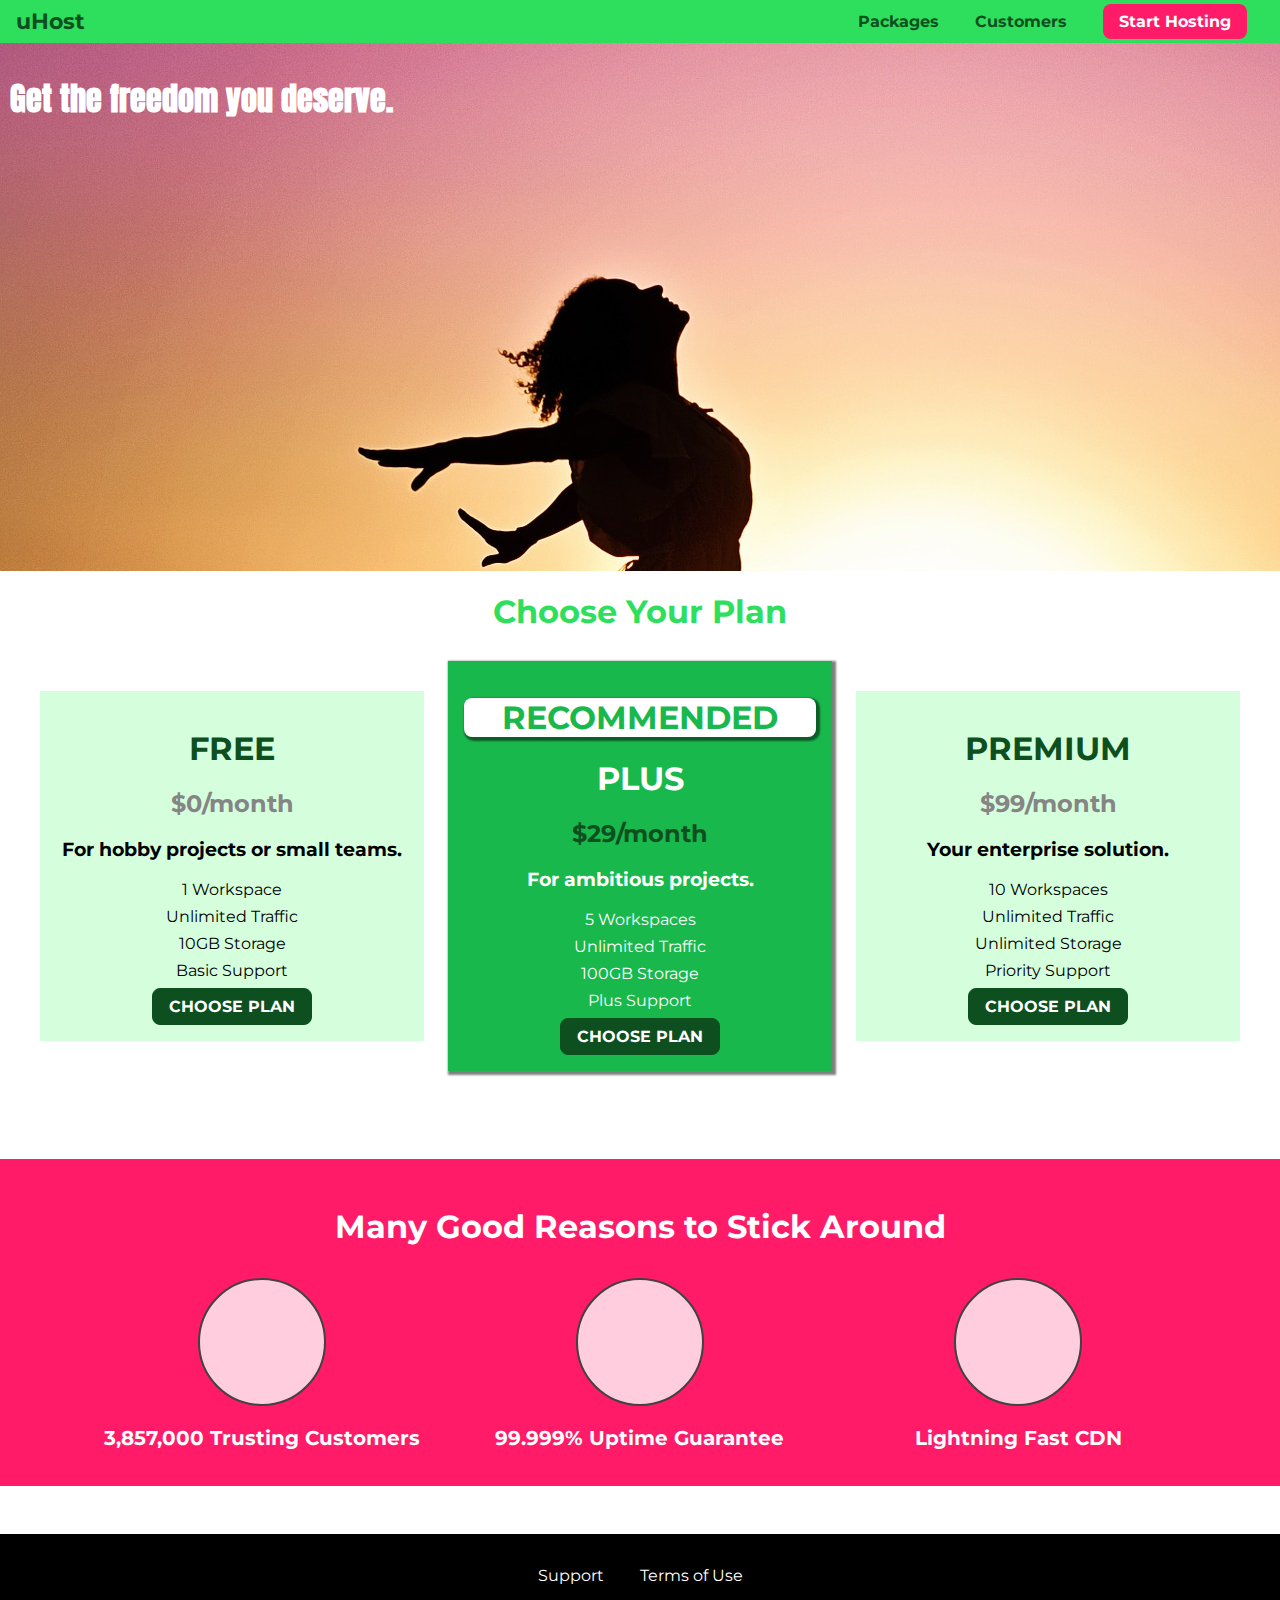
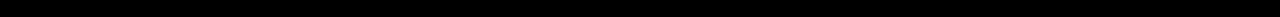
==== css/section_5/index.html @ 40cfa10e "section_5" ====
<!DOCTYPE html>
<html lang="en">

<head>
    <meta charset="UTF-8">
    <meta http-equiv="X-UA-Compatible" content="ie=edge">
    <title>uHost</title>
    <link rel="shortcut icon" href="favicon.png">
    <link href="https://fonts.googleapis.com/css?family=Anton" rel="stylesheet">
    <link href="https://fonts.googleapis.com/css?family=Montserrat:400,700" rel="stylesheet">
    
    <link rel="stylesheet" href="shared.css">
    <link rel="stylesheet" href="main.css">
</head>

<body>
    <header class="main-header">
        <div>
            <a href="index.html" class="main-header__brand">
                uHost
            </a>
        </div>
        <nav class="main-nav">
            <ul class="main-nav__items">
                <li class="main-nav__item">
                    <a href="packages/index.html">Packages</a>
                </li>
                <li class="main-nav__item">
                    <a href="customers/index.html">Customers</a>
                </li>
                <li class="main-nav__item main-nav__item--cta">
                    <a href="start-hosting/index.html">Start Hosting</a>
                </li>
            </ul>
        </nav>
    </header>
    <main>
        <section id="product-overview">
            <h1>Get the freedom you deserve.</h1>
        </section>
        <section id="plans">
            <h1 class="section-title">Choose Your Plan</h1>
            <div class="plans">
                <article class="plan">
                    <h1 class="plan__title">FREE</h1>
                    <h2 class="plan__price">$0/month</h2>
                    <h3>For hobby projects or small teams.</h3>
                    <ul class="plan__features">
                        <li class="plan__feature">1 Workspace</li>
                        <li class="plan__feature">Unlimited Traffic</li>
                        <li class="plan__feature">10GB Storage</li>
                        <li class="plan__feature">Basic Support</li>
                    </ul>
                    <div>
                        <button class="button">CHOOSE PLAN</button>
                    </div>
                </article>

                <article class="plan plan--highlighted">
                    <h1 class="plan__annotation">RECOMMENDED</h1>
                    <h1 class="plan__title">PLUS</h1>
                    <h2 class="plan__price">$29/month</h2>
                    <h3>For ambitious projects.</h3>
                    <ul class="plan__features">
                        <li class="plan__feature">5 Workspaces</li>
                        <li class="plan__feature">Unlimited Traffic</li>
                        <li class="plan__feature">100GB Storage</li>
                        <li class="plan__feature">Plus Support</li>
                    </ul>
                    <div>
                        <button class="button">CHOOSE PLAN</button>
                    </div>
                </article>
                
                <article class="plan">
                    <h1 class="plan__title">PREMIUM</h1>
                    <h2 class="plan__price">$99/month</h2>
                    <h3>Your enterprise solution.</h3>
                    <ul class="plan__features">
                        <li class="plan__feature">10 Workspaces</li>
                        <li class="plan__feature">Unlimited Traffic</li>
                        <li class="plan__feature">Unlimited Storage</li>
                        <li class="plan__feature">Priority Support</li>
                    </ul>
                    <div>
                        <button class="button">CHOOSE PLAN</button>
                    </div>
                </article>
            </div>
        </section>

        <section id="key-features">
            <h1 class="section-title">Many Good Reasons to Stick Around</h1>
            <ul class="key-features__list">
                <li class="key-feature">
                    <div class="key-feature__image">

                    </div>
                    <p class="key-feature__description">3,857,000 Trusting Customers</p>
                </li>
                <li class="key-feature">
                    <div class="key-feature__image">

                    </div>
                    <p class="key-feature__description">99.999% Uptime Guarantee</p>
                </li>
                <li class="key-feature">
                    <div class="key-feature__image">

                    </div>
                    <p class="key-feature__description">Lightning Fast CDN</p>
                </li>
            </ul>
        </section>
    </main>

    <footer class="main-footer">
        <nav>
            <ul class="main-footer__links">
                <li class="main-footer__link">
                    <a href="#">Support</a>
                </li>
                <li class="main-footer__link">
                    <a href="#">Terms of Use</a>
                </li>
            </ul>
        </nav>
    </footer>
</body>

</html>
---- css/section_5/shared.css ----
* {
    box-sizing: border-box;
}

body {
    font-family: 'Montserrat', sans-serif;
    margin: 0;
}

.main-header {
    width: 100%;
    background: #2ddf5c;
    padding: 8px 16px;
}

.main-header > div {
    display: inline-block;
    vertical-align: middle;
}

.main-header__brand {
    color: #0e4f1f;
    text-decoration: none;
    font-weight: bold;
    font-size: 22px;
}

.main-nav {
    display: inline-block;
    text-align: right;
    width: calc(100% - 74px);
    vertical-align: middle;
}

.main-nav__items {
    margin: 0;
    padding: 0;
    list-style: none;
}

.main-nav__item {
    display: inline-block;
    margin: 0 16px;
}

.main-nav__item a {
    text-decoration: none;
    color: #0e4f1f;
    font-weight: bold;
    padding: 3px 0;
}

.main-nav__item a:hover,
.main-nav__item a:active {
    color: white;
    border-bottom: 5px solid white;
}

.main-nav__item--cta a {
    color: white;
    background: #ff1b68;
    padding: 8px 16px;
    border-radius: 8px;
}

.main-nav__item--cta a:hover,
.main-nav__item--cta a:active {
    color: #ff1b68;
    background: white;
    border: none;
}

.main-footer {
    background: black;
    padding: 32px;
    margin-top: 48px;
}

.main-footer__links {
    list-style: none;
    margin: 0;
    padding: 0;
    text-align: center;
}

.main-footer__link {
    display: inline-block;
    margin: 0 16px;
}

.main-footer__link a {
    text-decoration: none;
    color: white;
}

.main-footer__link a:hover,
.main-footer__link a:active {
    color: #ccc;
}

.button {
    background: #0e4f1f;
    color: white;
    font: inherit;
    font-weight: bold;
    cursor: pointer;
    padding: 8px 16px;
    border-radius: 8px;
    border: 1.5px solid #0e4f1f;
}

.button:hover,
.button:active {
    background: white;
    color: #0e4f1f;
}

.button:focus {
    outline: none;
}
---- css/section_5/main.css ----
#product-overview {
    background: url("freedom.jpg");
    width: 100%;
    height: 528px;
    padding: 10px;   
}

.section-title {
    color: #2ddf5c;
    text-align: center;
}

#product-overview h1 {
    color: white;
    font-family: 'Anton', sans-serif;
}

.plans {
    text-align: center;
}

.plan {
    background: #d5ffdc;
    text-align: center;
    padding: 16px;
    margin: 8px 10px;
    display: inline-block;
    width: 30%;
    vertical-align: middle;
}

.plan--highlighted {
    background: #19b84c;
    color: white;
    box-shadow: 2px 2px 2px 2px rgba(0, 0, 0, 0.5);
}

.plan__annotation {
    background: white;
    color: #19b84c;
    box-shadow: 2px 2px 2px 2px rgba(0, 0, 0, 0.5);
    border-radius: 8px;
}

.plan__title {
    color: #0e4f1f;
}

.plan__price {
    color: #858585;
}

.plan--highlighted .plan__title{
    color: white
}

.plan--highlighted .plan__price{
    color: #0e4f1f
}

.plan__features {
    list-style: none;
    margin: 0;
    padding: 0;
}

.plan__feature {
    margin: 8px 0;
}

#key-features {
    background: #ff1b68;
    margin-top: 80px;
    padding: 16px;
}

#key-features .section-title {
    color: white;
    margin: 32px;
}

.key-features__list {
    list-style: none;
    text-align: center;
    margin:0;
    padding: 0;
}

.key-feature {
    display: inline-block;
    width: 30%;
    vertical-align: top;
}

.key-feature__image{
    background: #ffcdde;
    width: 128px;
    height: 128px;
    border:2px solid #424242;
    border-radius: 50%;
    margin: 0 auto;
}

.key-feature__description {
    text-align: center;
    font-weight: bold;
    color: white;
    font-size: 20px;
}

/* h1 {
    font-family: sans-serif;
} */
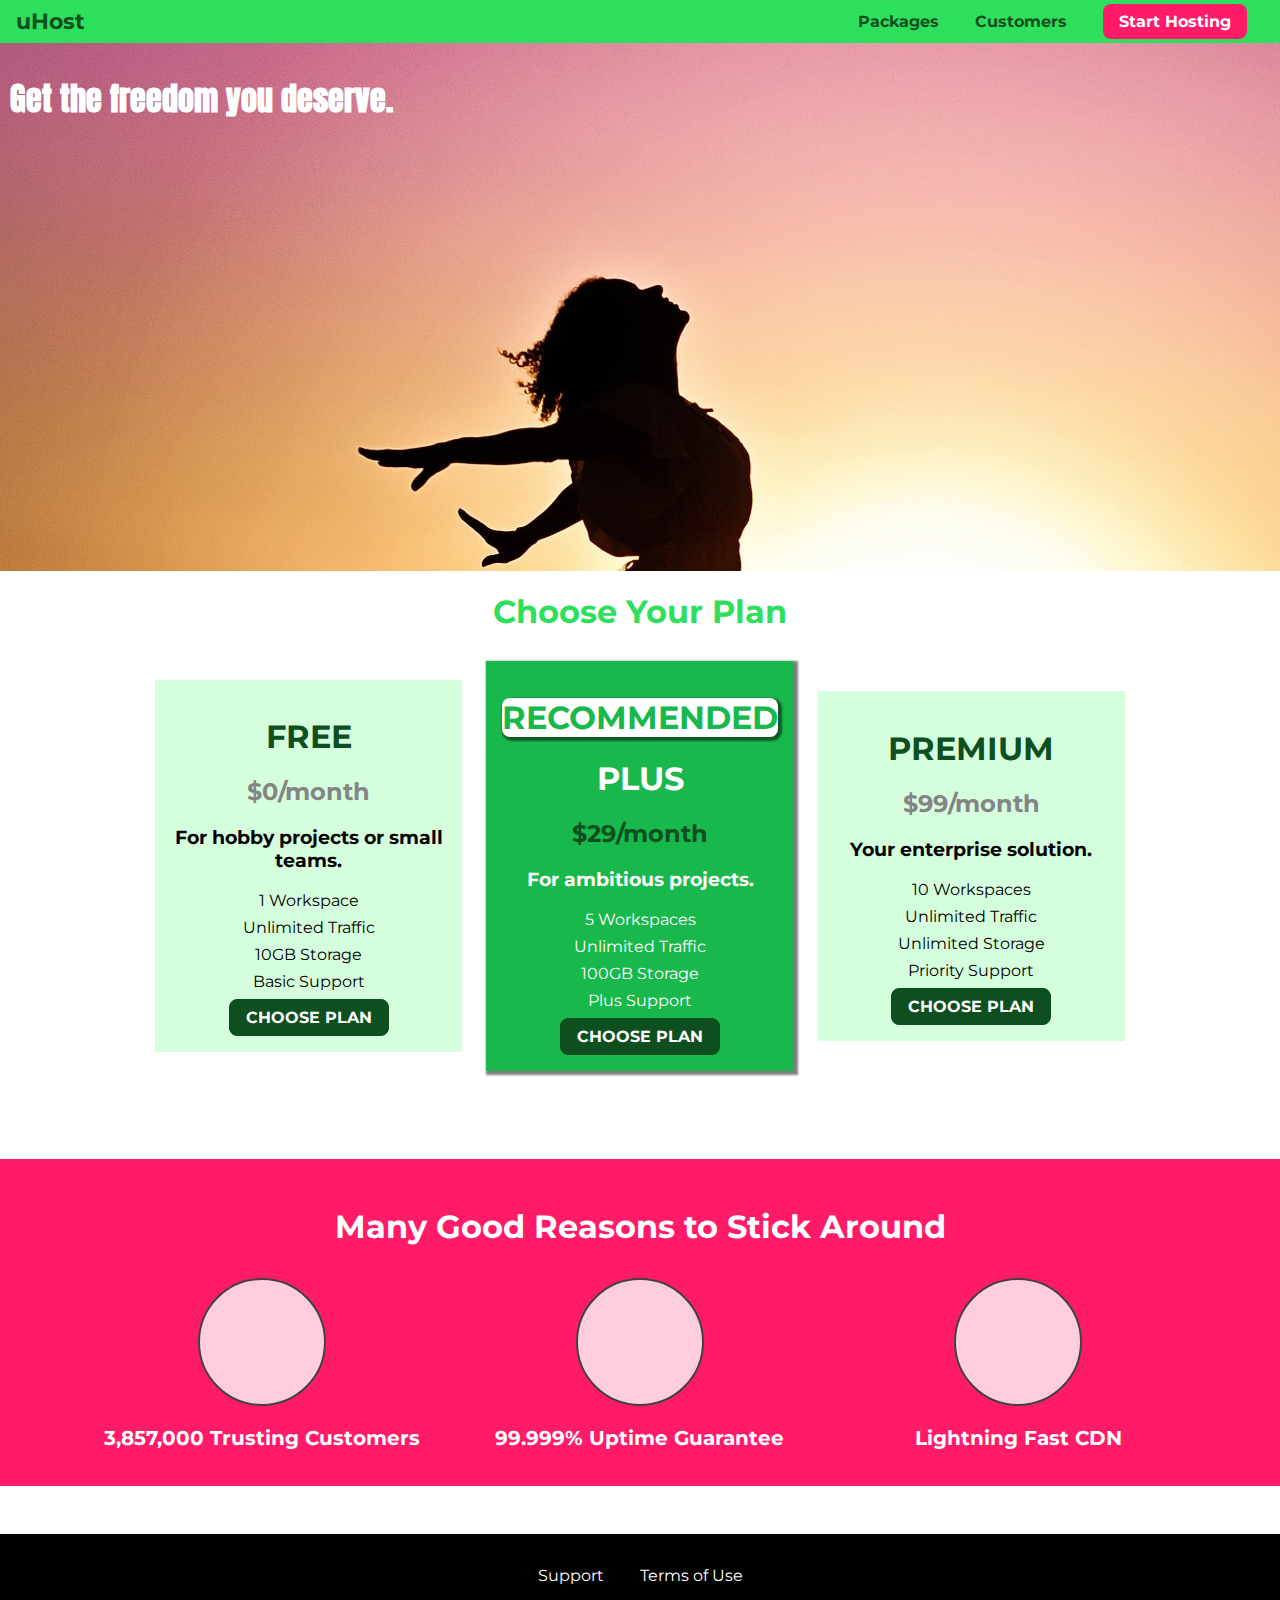
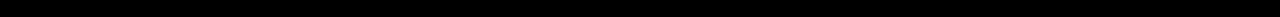
==== commit d8946e78: "CSS tutorial - End of section 5" ====
--- a/css/section_5/index.html
+++ b/css/section_5/index.html
@@ -40,7 +40,7 @@
         </section>
         <section id="plans">
             <h1 class="section-title">Choose Your Plan</h1>
-            <div class="plans">
+            <div class="plan__list">
                 <article class="plan">
                     <h1 class="plan__title">FREE</h1>
                     <h2 class="plan__price">$0/month</h2>
--- a/css/section_5/main.css
+++ b/css/section_5/main.css
@@ -15,7 +15,9 @@
     font-family: 'Anton', sans-serif;
 }
 
-.plans {
+.plan__list {
+    width: 80%;
+    margin: auto;
     text-align: center;
 }
 
